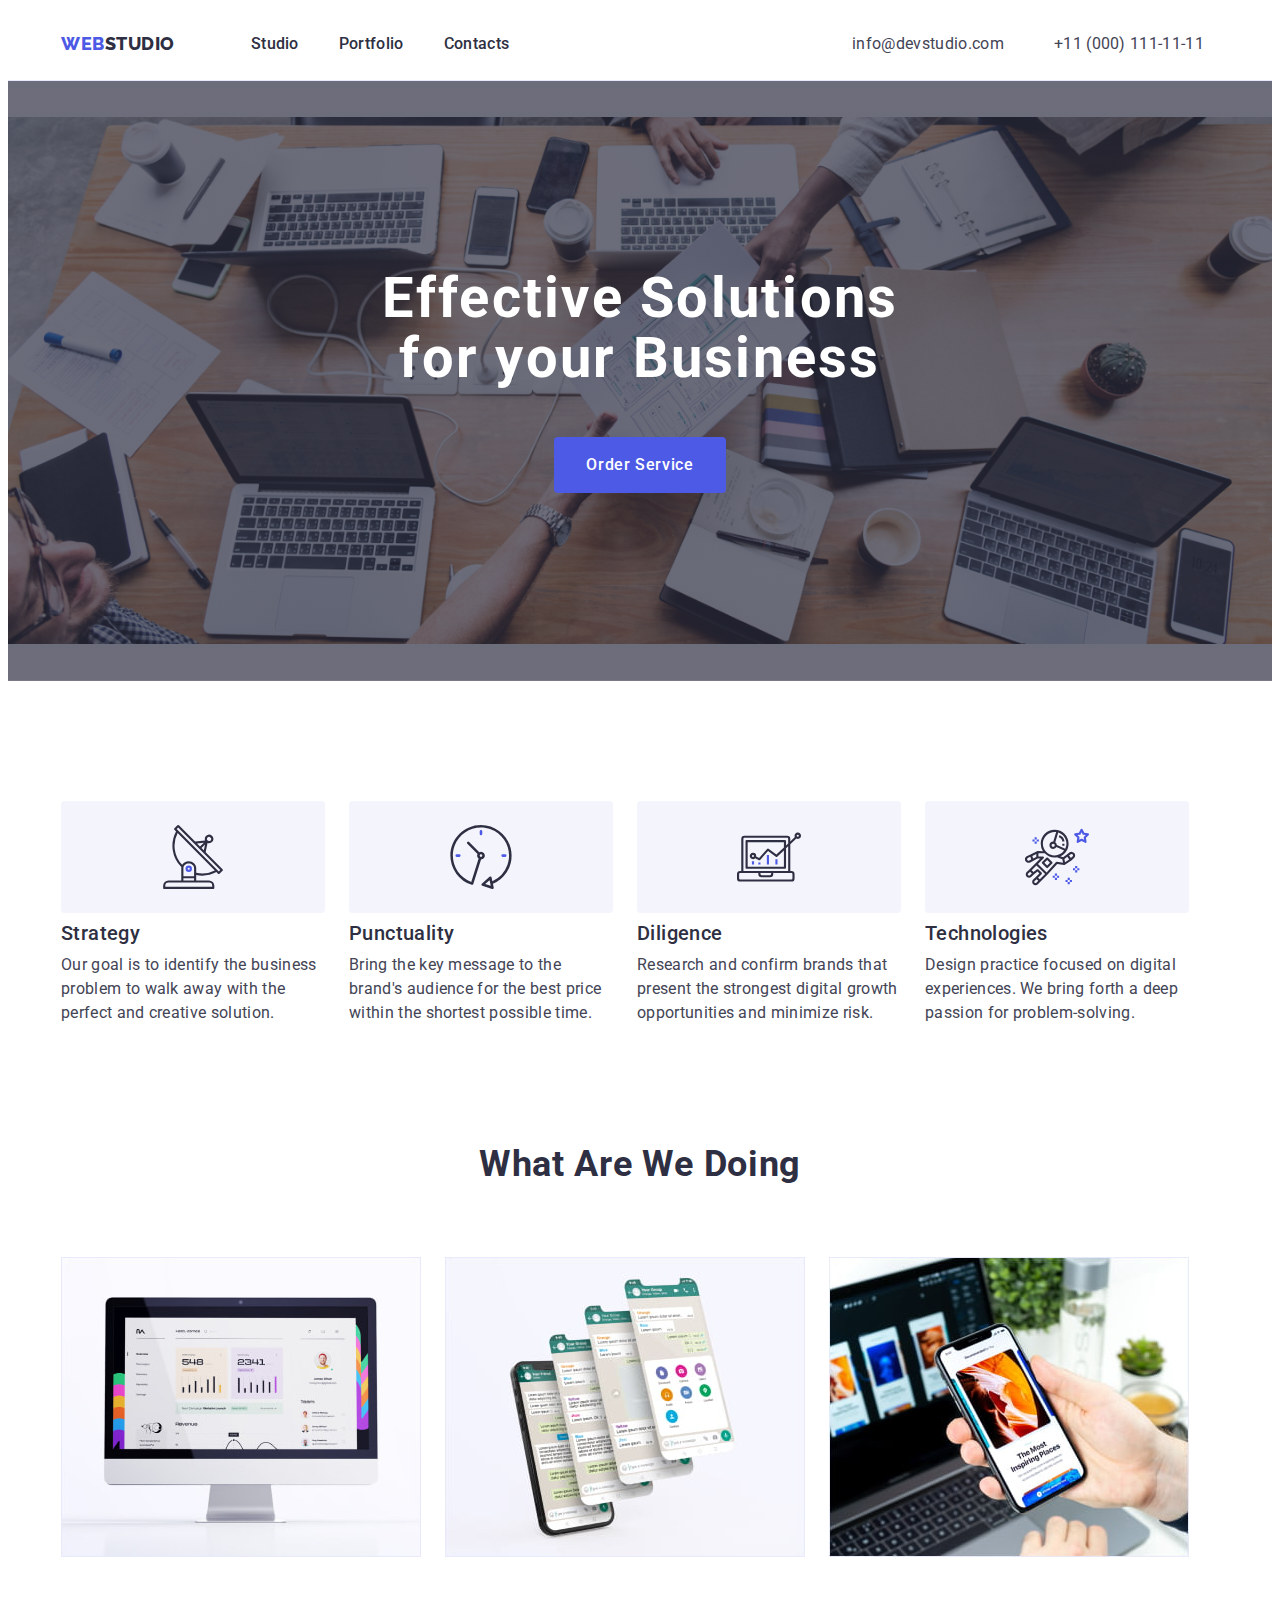
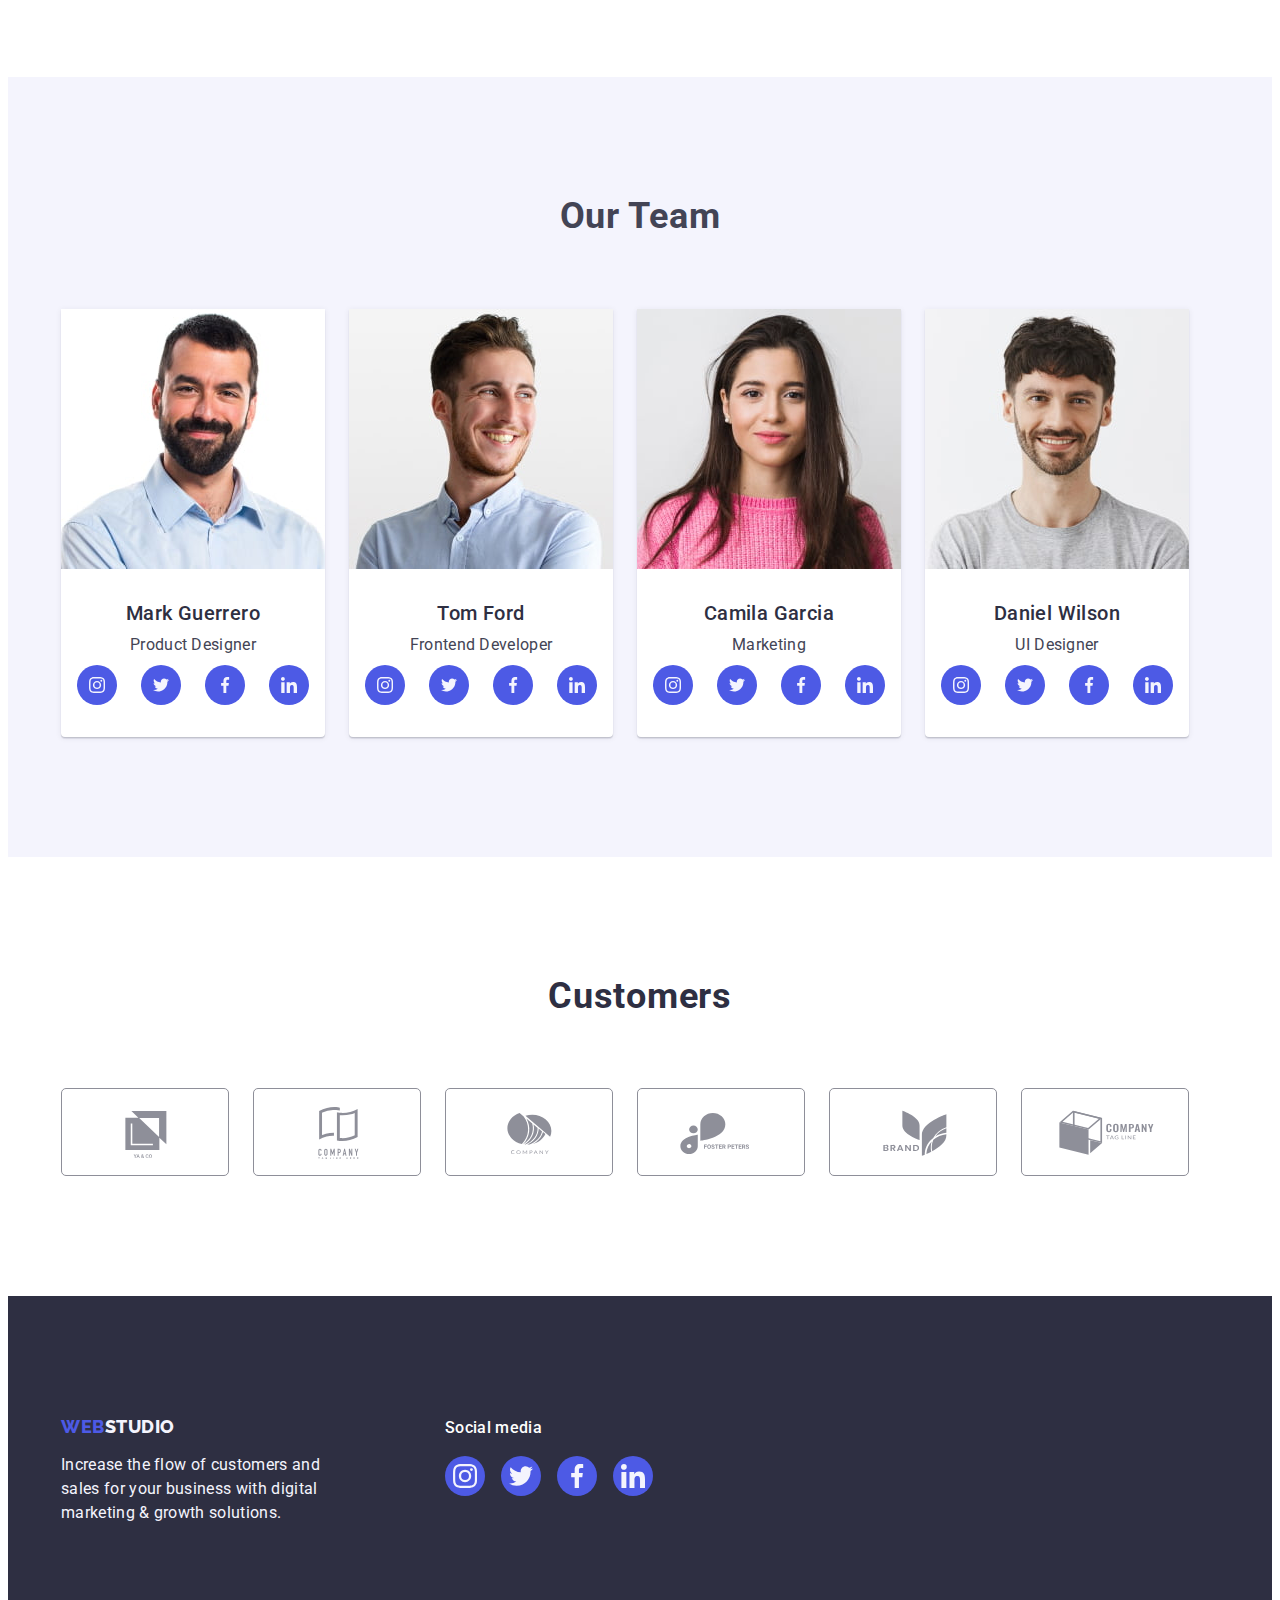
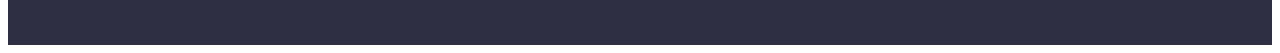
==== index.html @ e919743a "Initial commit" ====
<!DOCTYPE html>
<html lang="en">
  <head>
    <meta charset="UTF-8" />
    <meta http-equiv="X-UA-Compatible" content="IE=edge" />
    <meta name="viewport" content="width=device-width, initial-scale=1.0" />
    <link
      rel="stylesheet"
      href="https://cdnjs.cloudflare.com/ajax/libs/modern-normalize/1.1.0/modern-normalize.min.css"
      integrity="sha512-wpPYUAdjBVSE4KJnH1VR1HeZfpl1ub8YT/NKx4PuQ5NmX2tKuGu6U/JRp5y+Y8XG2tV+wKQpNHVUX03MfMFn9Q=="
      crossorigin="anonymous"
      referrerpolicy="no-referrer"
    />
    <title>Main page</title>
    <link rel="stylesheet" href="./css/styles.css" />
    <link rel="preconnect" href="https://fonts.googleapis.com" />
    <link rel="preconnect" href="https://fonts.gstatic.com" crossorigin />
    <link
      href="https://fonts.googleapis.com/css2?family=Raleway:wght@700;800&family=Roboto:wght@400;500&display=swap"
      rel="stylesheet"
    />
  </head>

  <body>
    <!--Шапка сторінки-->

    <header class="header-cont">
      <div class="header-box container">
        <nav class="nav-box">
          <a class="logo link" href="./index.html"
            >Web<span class="logo-span">Studio</span></a
          >
          <ul class="list nav-list">
            <li><a href="./index.html" class="link item line">Studio</a></li>
            <li>
              <a href="./portfolio.html" class="link item line">Portfolio</a>
            </li>
            <li><a href="" class="link item line">Contacts</a></li>
          </ul>
        </nav>

        <address class="cont">
          <ul class="list address-list">
            <li>
              <a
                href="mailto:info@devstudio.com"
                class="link item-mail addres-gap line"
                >info@devstudio.com</a
              >
            </li>
            <li>
              <a href="tel:+110001111111" class="link item-mail line"
                >+11 (000) 111-11-11</a
              >
            </li>
          </ul>
        </address>
      </div>
    </header>
    <!--section1-->
    <main class="main-section">
      <section class="buttonsect_">
        <div class="div-buttonsect_ container">
          <h1 class="effsolutions-one effsolutions">Effective Solutions</h1>
          <p class="effsolutions">for your Business</p>
          <div class="section-one-button">
            <button type="button" class="button-main">Order Service</button>
          </div>
        </div>
      </section>
      <!--section2-->

      <section class="section-two">
        <div class="div-section-two container">
          <h2 hidden class="hidden-title">Main</h2>
          <ul class="list">
            <li class="li-section-two">
              <div class="div-list-item">
                <a href="" class="link link-main-icon">
                  <svg class="main-icon" width="64" height="64">
                    <use href="./images/icons.svg#icon-antenna1"></use>
                  </svg>
                </a>
                <h3 class="list-item">Strategy</h3>
                <p class="main-p">
                  Our goal is to identify the business problem to walk away with
                  the perfect and creative solution.
                </p>
              </div>
            </li>

            <li class="li-section-two">
              <div class="div-list-item">
                <a href="" class="link link-main-icon">
                  <svg class="main-icon" width="64" height="64">
                    <use href="./images/icons.svg#icon-clock1"></use></svg
                ></a>
                <h3 class="list-item">Punctuality</h3>
                <p class="main-p">
                  Bring the key message to the brand's audience for the best
                  price within the shortest possible time.
                </p>
              </div>
            </li>

            <li class="li-section-two">
              <div class="div-list-item">
                <a href="" class="link link-main-icon">
                  <svg class="main-icon" width="64" height="64">
                    <use href="./images/icons.svg#icon-diagram1"></use></svg
                ></a>
                <h3 class="list-item">Diligence</h3>
                <p class="main-p">
                  Research and confirm brands that present the strongest digital
                  growth opportunities and minimize risk.
                </p>
              </div>
            </li>

            <li class="li-section-two">
              <div class="div-list-item">
                <a href="" class="link link-main-icon">
                  <svg class="main-icon" width="64" height="64">
                    <use href="./images/icons.svg#icon-astronaut1"></use></svg
                ></a>
                <h3 class="list-item">Technologies</h3>
                <p class="main-p">
                  Design practice focused on digital experiences. We bring forth
                  a deep passion for problem-solving.
                </p>
              </div>
            </li>
          </ul>
        </div>
      </section>

      <!--section3-->
      <section class="section-three">
        <div class="div-section-three container">
          <h2 class="activity">What are we doing</h2>
          <ul class="list list-activity">
            <li>
              <img src="./images/rectangle71.jpg" alt="monitor" width="360" />
            </li>
            <li>
              <img src="./images/rectangle72.jpg" alt="screen" width="360" />
            </li>
            <li>
              <img src="./images/rectangle73.jpg" alt="smartfone" width="360" />
            </li>
          </ul>
        </div>
      </section>

      <!--section4-->
      <section class="our-team">
        <div class="div-section-four container">
          <h2 class="title-section-four activity">Our Team</h2>
          <ul class="section-four-list list">
            <li class="list-uorteam">
              <img src="./images/img1.jpg" alt="Mark Guerrero" width="264" />
              <div class="section-four-item">
                <h3 class="title-three">Mark Guerrero</h3>
                <p class="main-text">Product Designer</p>
                <ul class="section-four-icon list">
                  <li class="li-icon">
                    <a href="" class="link-item link">
                      <svg class="soc-icon" width="16" height="16">
                        <use href="./images/icons.svg#icon-instagram2"></use>
                      </svg>
                    </a>
                  </li>
                  <li class="li-icon">
                    <a href="" class="link-item"
                      ><svg class="soc-icon" width="16" height="16">
                        <use href="./images/icons.svg#icon-twitter1"></use></svg
                    ></a>
                  </li>
                  <li class="li-icon">
                    <a href="" class="link-item"
                      ><svg class="soc-icon" width="16" height="16">
                        <use
                          href="./images/icons.svg#icon-facebook1"
                        ></use></svg
                    ></a>
                  </li>
                  <li class="li-icon">
                    <a href="" class="link-item"
                      ><svg class="soc-icon" width="16" height="16">
                        <use
                          href="./images/icons.svg#icon-linkedin1"
                        ></use></svg
                    ></a>
                  </li>
                </ul>
              </div>
            </li>

            <li class="list-uorteam">
              <img src="./images/img2.jpg" alt="Tom Ford" width="264" />
              <div class="section-four-item">
                <h3 class="title-three">Tom Ford</h3>
                <p class="main-text">Frontend Developer</p>
                <ul class="section-four-icon list">
                  <li class="li-icon">
                    <a href="" class="link-item link">
                      <svg class="soc-icon" width="16" height="16">
                        <use href="./images/icons.svg#icon-instagram2"></use>
                      </svg>
                    </a>
                  </li>
                  <li class="li-icon">
                    <a href="" class="link-item"
                      ><svg class="soc-icon" width="16" height="16">
                        <use href="./images/icons.svg#icon-twitter1"></use></svg
                    ></a>
                  </li>
                  <li class="li-icon">
                    <a href="" class="link-item"
                      ><svg class="soc-icon" width="16" height="16">
                        <use
                          href="./images/icons.svg#icon-facebook1"
                        ></use></svg
                    ></a>
                  </li>
                  <li class="li-icon">
                    <a href="" class="link-item"
                      ><svg class="soc-icon" width="16" height="16">
                        <use
                          href="./images/icons.svg#icon-linkedin1"
                        ></use></svg
                    ></a>
                  </li>
                </ul>
              </div>
            </li>

            <li class="list-uorteam">
              <img src="./images/img3.jpg" alt="Camila Garcia" width="264" />
              <div class="section-four-item">
                <h3 class="title-three">Camila Garcia</h3>
                <p class="main-text">Marketing</p>
                <ul class="section-four-icon list">
                  <li class="li-icon">
                    <a href="" class="link-item link">
                      <svg class="soc-icon" width="16" height="16">
                        <use href="./images/icons.svg#icon-instagram2"></use>
                      </svg>
                    </a>
                  </li>
                  <li class="li-icon">
                    <a href="" class="link-item"
                      ><svg class="soc-icon" width="16" height="16">
                        <use href="./images/icons.svg#icon-twitter1"></use></svg
                    ></a>
                  </li>
                  <li class="li-icon">
                    <a href="" class="link-item"
                      ><svg class="soc-icon" width="16" height="16">
                        <use
                          href="./images/icons.svg#icon-facebook1"
                        ></use></svg
                    ></a>
                  </li>
                  <li class="li-icon">
                    <a href="" class="link-item"
                      ><svg class="soc-icon" width="16" height="16">
                        <use
                          href="./images/icons.svg#icon-linkedin1"
                        ></use></svg
                    ></a>
                  </li>
                </ul>
              </div>
            </li>

            <li class="list-uorteam">
              <img src="./images/img4.jpg" alt="Daniel Wilson" width="264" />
              <div class="section-four-item">
                <h3 class="title-three">Daniel Wilson</h3>
                <p class="main-text">UI Designer</p>
                <ul class="section-four-icon list">
                  <li class="li-icon">
                    <a href="" class="link-item link">
                      <svg class="soc-icon" width="16" height="16">
                        <use href="./images/icons.svg#icon-instagram2"></use>
                      </svg>
                    </a>
                  </li>
                  <li class="li-icon">
                    <a href="" class="link-item"
                      ><svg class="soc-icon" width="16" height="16">
                        <use href="./images/icons.svg#icon-twitter1"></use></svg
                    ></a>
                  </li>
                  <li class="li-icon">
                    <a href="" class="link-item"
                      ><svg class="soc-icon" width="16" height="16">
                        <use
                          href="./images/icons.svg#icon-facebook1"
                        ></use></svg
                    ></a>
                  </li>
                  <li class="li-icon">
                    <a href="" class="link-item"
                      ><svg class="soc-icon" width="16" height="16">
                        <use
                          href="./images/icons.svg#icon-linkedin1"
                        ></use></svg
                    ></a>
                  </li>
                </ul>
              </div>
            </li>
          </ul>
        </div>
      </section>

      <!-- Section-5 -->

      <section class="section-five">
        <div class="div-section-five container">
          <h2 class="customers">Customers</h2>
          <ul class="list list-section-five">
            <li class="item-section-five">
              <a href="./index.html" class="link-section-five link"
                ><svg class="customers-icon" width="104" height="56">
                  <use href="./images/icons.svg#icon-logo1"></use></svg
              ></a>
            </li>
            <li class="item-section-five">
              <a href="./index.html" class="link-section-five link"
                ><svg class="customers-icon" width="104" height="56">
                  <use href="./images/icons.svg#icon-logo2"></use></svg
              ></a>
            </li>
            <li class="item-section-five">
              <a href="./index.html" class="link-section-five link"
                ><svg class="customers-icon" width="104" height="56">
                  <use href="./images/icons.svg#icon-logo3"></use></svg
              ></a>
            </li>
            <li class="item-section-five">
              <a href="./index.html" class="link-section-five link"
                ><svg class="customers-icon" width="104" height="56">
                  <use href="./images/icons.svg#icon-logo4"></use></svg
              ></a>
            </li>
            <li class="item-section-five">
              <a href="./index.html" class="link-section-five link"
                ><svg class="customers-icon" width="104" height="56">
                  <use href="./images/icons.svg#icon-logo5"></use></svg
              ></a>
            </li>
            <li class="item-section-five">
              <a href="./index.html" class="link-section-five link"
                ><svg class="customers-icon" width="104" height="56">
                  <use href="./images/icons.svg#icon-logo6"></use></svg
              ></a>
            </li>
          </ul>
        </div>
      </section>
    </main>

    <footer class="footer-b">
      <div class="container div-ftr">
        <div class="footer-container">
          <a class="logo-footer link" href="./index.html"
            >Web<span class="logo-span-footer">Studio</span></a
          >
          <p class="foofter-t">
            Increase the flow of customers and sales for your business with
            digital marketing & growth solutions.
          </p>
        </div>
        <div class="footer-social">
          <p class="footer-text">Social media</p>
          <ul class="footer-icon-list">
            <li class="li-icon">
              <a href="" class="link-item"
                ><svg class="footer-icon" width="24" height="24">
                  <use
                    href="./images/icons.svg#icon-instagram2"
                    class="div-footer-svg"
                  ></use></svg
              ></a>
            </li>
            <li class="li-icon">
              <a href="" class="link-item"
                ><svg class="footer-icon" width="24" height="24">
                  <use
                    href="./images/icons.svg#icon-twitter1"
                    class="div-footer-svg"
                  ></use></svg
              ></a>
            </li>
            <li class="li-icon">
              <a href="" class="link-item"
                ><svg class="footer-icon" width="24" height="24">
                  <use
                    href="./images/icons.svg#icon-facebook1"
                    class="div-footer-svg"
                  ></use></svg
              ></a>
            </li>
            <li class="li-icon">
              <a href="" class="link-item"
                ><svg class="footer-icon" width="24" height="24">
                  <use
                    href="./images/icons.svg#icon-linkedin1"
                    class="div-footer-svg"
                  ></use></svg
              ></a>
            </li>
          </ul>
        </div>
      </div>
    </footer>
  </body>
</html>
---- css/styles.css ----
:root {
  --white: #ffffff;
  --white_: #f4f4fd;
  --blue: #4d5ae5;
  --blue_: #404bbf;
  --green: #31d0aa;
}

p,
h1,
h2,
h3,
h4,
h5 {
  margin: 0;
}

button {
  cursor: pointer;
  margin: 0;
  border: 0;
  padding: 0;
}

address {
  font-style: normal;
}

ul {
  margin-top: 0;
  margin-bottom: 0;
  padding-left: 0;
}

img {
  display: block;
  max-width: 100%;
  height: auto;
}

body {
  font-family: "Roboto", sans-serif;
  color: #434455;
  background-color: #ffffff;
}

.link {
  text-decoration: none;
}

.list {
  list-style: none;
}

.container {
  margin: 0 auto;
  max-width: 1158px;
  padding: 0 15px;
}

/* -------------HEADER---------------- */
.nav-list,
.nav-box,
.header-box,
.cont .address-list,
.div-buttonsect_,
.effsolutions .section-one-button,
.list-activity {
  display: flex;
  align-items: center;
}

.header-cont {
  padding: 24px 0;
  border-bottom: 1px solid #e7e9fc;
}

.header-box {
}

.nav-box {
  margin-right: auto;
}

.header-cont .header-box .nav-box .nav-list,
.address-list {
  gap: 40px;
}

.addres-gap {
  padding-right: 26px;
}

.logo {
  font-family: "Raleway", sans-serif;
  font-weight: 800;
  font-size: 18px;
  line-height: 1.17;
  letter-spacing: 0.03em;
  text-transform: uppercase;
  color: #4d5ae5;
  margin-right: 76px;
}

.logo-span {
  color: #2e2f42;
}

.item {
  font-weight: 500;
  font-size: 16px;
  line-height: 1.5;
  letter-spacing: 0.02em;
  color: #2e2f42;
}

.item:is(:hover, :focus) {
  color: #404bbf;
}

.item-mail {
  color: #434455;
  white-space: nowrap;
}

.item-mail:is(:hover, :focus) {
  color: #404bbf;
}

.cont {
  font-size: 16px;
  line-height: 1.5;
  letter-spacing: 0.02em;
  color: #434455;
  padding-right: 15px;
}
.line:is(:hover, :focus) {
  border-bottom: solid 4px #404bbf;
  padding-bottom: 20px;
  border-radius: 2px;
}

/**--Section1 -INDEX.HTML--*/

.buttonsect_ {
  padding-top: 188px;
  padding-bottom: 188px;
  background-image: linear-gradient(
      rgba(46, 47, 66, 0.7),
      rgba(46, 47, 66, 0.7)
    ),
    url(../images/people-office.jpg);
  max-width: 1440px;
  margin-left: auto;
  margin-right: auto;
  background-repeat: no-repeat;
  background-position: center;
  background-size: contain;
}

.div-buttonsect_ {
  align-items: center;
  flex-direction: column;
}

.effsolutions {
  font-weight: 700;
  font-size: 56px;
  line-height: 1.07;
  text-align: center;
  letter-spacing: 0.04em;
  color: #ffffff;
}

.effsolutions-one {
}

.section-one-button {
  margin-top: 48px;
}

.button-main {
  font-family: "Roboto", sans-serif;
  background-color: #4d5ae5;
  font-weight: 500;
  font-size: 16px;
  line-height: 1.5;
  letter-spacing: 0.04em;
  color: #ffffff;
  border-radius: 4px;
  text-align: center;
  padding: 16px 32px;
}

.button-main:is(:hover, :focus) {
  background-color: var(--blue_);
}

/***-----------Section2 -INDEX.HTML-------------***/
.section-two {
  padding: 120px 0;
}

.list {
  gap: 24px;
  display: flex;
  align-items: flex-start;
}

.li-section-two {
  width: 264px;
}

.div-section-two {
}

.list-item {
  margin-bottom: 8px;
  font-weight: 500;
  font-size: 20px;
  line-height: 1.2;
  letter-spacing: 0.02em;
  color: #2e2f42;
}

.main-p {
  font-size: 16px;
  line-height: 1.5;
  letter-spacing: 0.02em;
  color: #434455;
  text-align: left;
}

.link-main-icon {
  box-sizing: border-box;
  height: 112px;
  display: flex;
  align-items: center;
  justify-content: center;
  background: #f4f4fd;
  border-radius: 4px;
  margin-bottom: 8px;
}

/**------------Section3 -INDEX.HTML---------**/

.section-three {
  padding-bottom: 120px;
  color: #2e2f42;
}

.div-section-three {
}

.activity {
  font-family: "Roboto";
  font-style: normal;
  font-weight: 700;
  font-size: 36px;
  line-height: 1.11;
  text-align: center;
  letter-spacing: 0.02em;
  text-transform: capitalize;
}

.list-activity {
  gap: 24px;
  margin-top: 72px;
}

/***---------Section4 -INDEX.HTML--------***/

.our-team {
  padding: 120px 0;
  background-color: #f4f4fd;
}

.section-four-item {
  align-items: center;
  padding: 32px 0 32px 0;
}

.title-section-four {
  margin-bottom: 72px;
}

.list-uorteam {
  align-items: center;
  text-align: center;
  background-color: #ffffff;
  box-shadow: 0px 1px 6px rgba(46, 47, 66, 0.08),
    0px 1px 1px rgba(46, 47, 66, 0.16), 0px 2px 1px rgba(46, 47, 66, 0.08);
  border-radius: 0px 0px 4px 4px;
}

.title-three {
  font-weight: 500;
  font-size: 20px;
  line-height: 1.2;
  letter-spacing: 0.02em;
  color: #2e2f42;
  margin-bottom: 8px;
}

.main-text {
  font-size: 16px;
  line-height: 1.5;
  text-align: center;
  letter-spacing: 0.02em;
  color: #434455;
}

.section-four-icon {
  display: flex;
  justify-content: center;
  gap: 24px;
  margin-top: 8px;
}
.li-icon {
  width: 40px;
  height: 40px;
}
.link-item {
  width: 100%;
  height: 100%;
  border-radius: 50%;
  background-color: var(--blue);
  display: flex;
  align-items: center;
  justify-content: center;
}

.link-item:is(:hover, :focus) {
  background-color: var(--blue_);
  transition-duration: 400ms;
}

.soc-icon {
  fill: #f4f4fd;
}

/** Section-5 **/

.section-five {
  padding-bottom: 120px;
  padding-top: 120px;
}
.customers {
  margin-bottom: 72px;
  background-color: #ffffff;
  text-align: center;
  font-family: "Roboto";
  font-style: normal;
  font-weight: 700;
  font-size: 36px;
  line-height: 1.1;
  letter-spacing: 0.02em;
  color: #2e2f42;
}

.link-section-five {
  box-sizing: border-box;
  height: 88px;
  width: 168px;
  border: 1px solid #8e8f99;
  border-radius: 5px;
  display: flex;
  align-items: center;
  justify-content: center;
  fill: #8e8f99;
}

.link-section-five:is(:hover, :focus) {
  fill: var(--blue_);
  border-color: var(--blue_);
  transition-duration: 400ms;
}

/***---------Footer--INDEX.HTML------------***/

.footer-b {
  padding-top: 120px;
  padding-bottom: 120px;
  background-color: #2e2f42;
}

.div-ftr {
  display: flex;
}

.footer-container {
  display: flex;
  margin-right: 120px;

  flex-direction: column;
}

.foofter-t {
  font-weight: 400;
  font-size: 16px;
  line-height: 1.5;
  letter-spacing: 0.02em;
  margin-top: 16px;
  width: 264px;
  color: #f4f4fd;
}

.logo-span-footer {
  color: #f4f4fd;
}

.logo-footer {
  font-family: "Raleway", sans-serif;
  font-weight: 800;
  font-size: 18px;
  line-height: 1.17;
  letter-spacing: 0.03em;
  text-transform: uppercase;
  color: #4d5ae5;
}

.footer-social {
  display: inline-block;
}

.footer-icon-list {
  display: flex;
  gap: 16px;
  list-style: none;
}

.footer-text {
  margin-bottom: 16px;
  font-weight: 500;
  font-size: 16px;
  line-height: 1.5;
  letter-spacing: 0.02em;
  color: #ffffff;
}

.footer-social .footer-icon-list .li-icon .link-item:is(:hover, :focus) {
  background-color: var(--green);
  transition-duration: 400ms;
}

.div-footer-svg {
  fill: #f4f4fd;
}

/***-----------PORTFOLIO-----------***/
/*header*/

.div-portfolio {
  padding: 32px 0 32px 16px;
}

.li-solid {
  border: 1px solid #e7e9fc;
}

.li-solid:nth-child(4),
.li-solid:nth-child(5),
.li-solid:nth-child(6),
.li-solid:nth-child(7),
.li-solid:nth-child(8),
.li-solid:nth-child(9) {
  margin-top: 25px;
}

.li-solid:is(:hover, :focus) {
  box-shadow: 0px 1px 6px rgba(46, 47, 66, 0.08),
    0px 1px 1px rgba(46, 47, 66, 0.16), 0px 2px 1px rgba(46, 47, 66, 0.08);
}

.section-portfolio {
  padding-top: 96px;
  padding-bottom: 120px;
}

.list-button {
  display: flex;
  align-items: center;
  justify-content: center;
  margin-bottom: 72px;
}

.button_ {
  color: #4d5ae5;
  background-color: #f4f4fd;
  font-family: "Roboto", sans-serif;
  font-weight: 500;
  font-size: 16px;
  line-height: 1.5;
  letter-spacing: 0.04em;
  border-radius: 4px;
  flex: none;
  order: 0;
  flex-grow: 0;
  align-items: flex-start;
  padding: 12px 24px;
  transition-duration: 400ms;
}

.section-portfolio .button_:is(:hover, :focus) {
  color: var(--white);
  background-color: var(--blue_);
  box-shadow: 0px 3px 1px rgba(0, 0, 0, 0.1), 0px 2px 1px rgba(0, 0, 0, 0.08),
    0px 2px 2px rgba(0, 0, 0, 0.12);
}

.list-portfolio {
  display: flex;
  flex-wrap: wrap;
  order: 3;
  align-items: center;
  gap: 20px;
}

/* end */
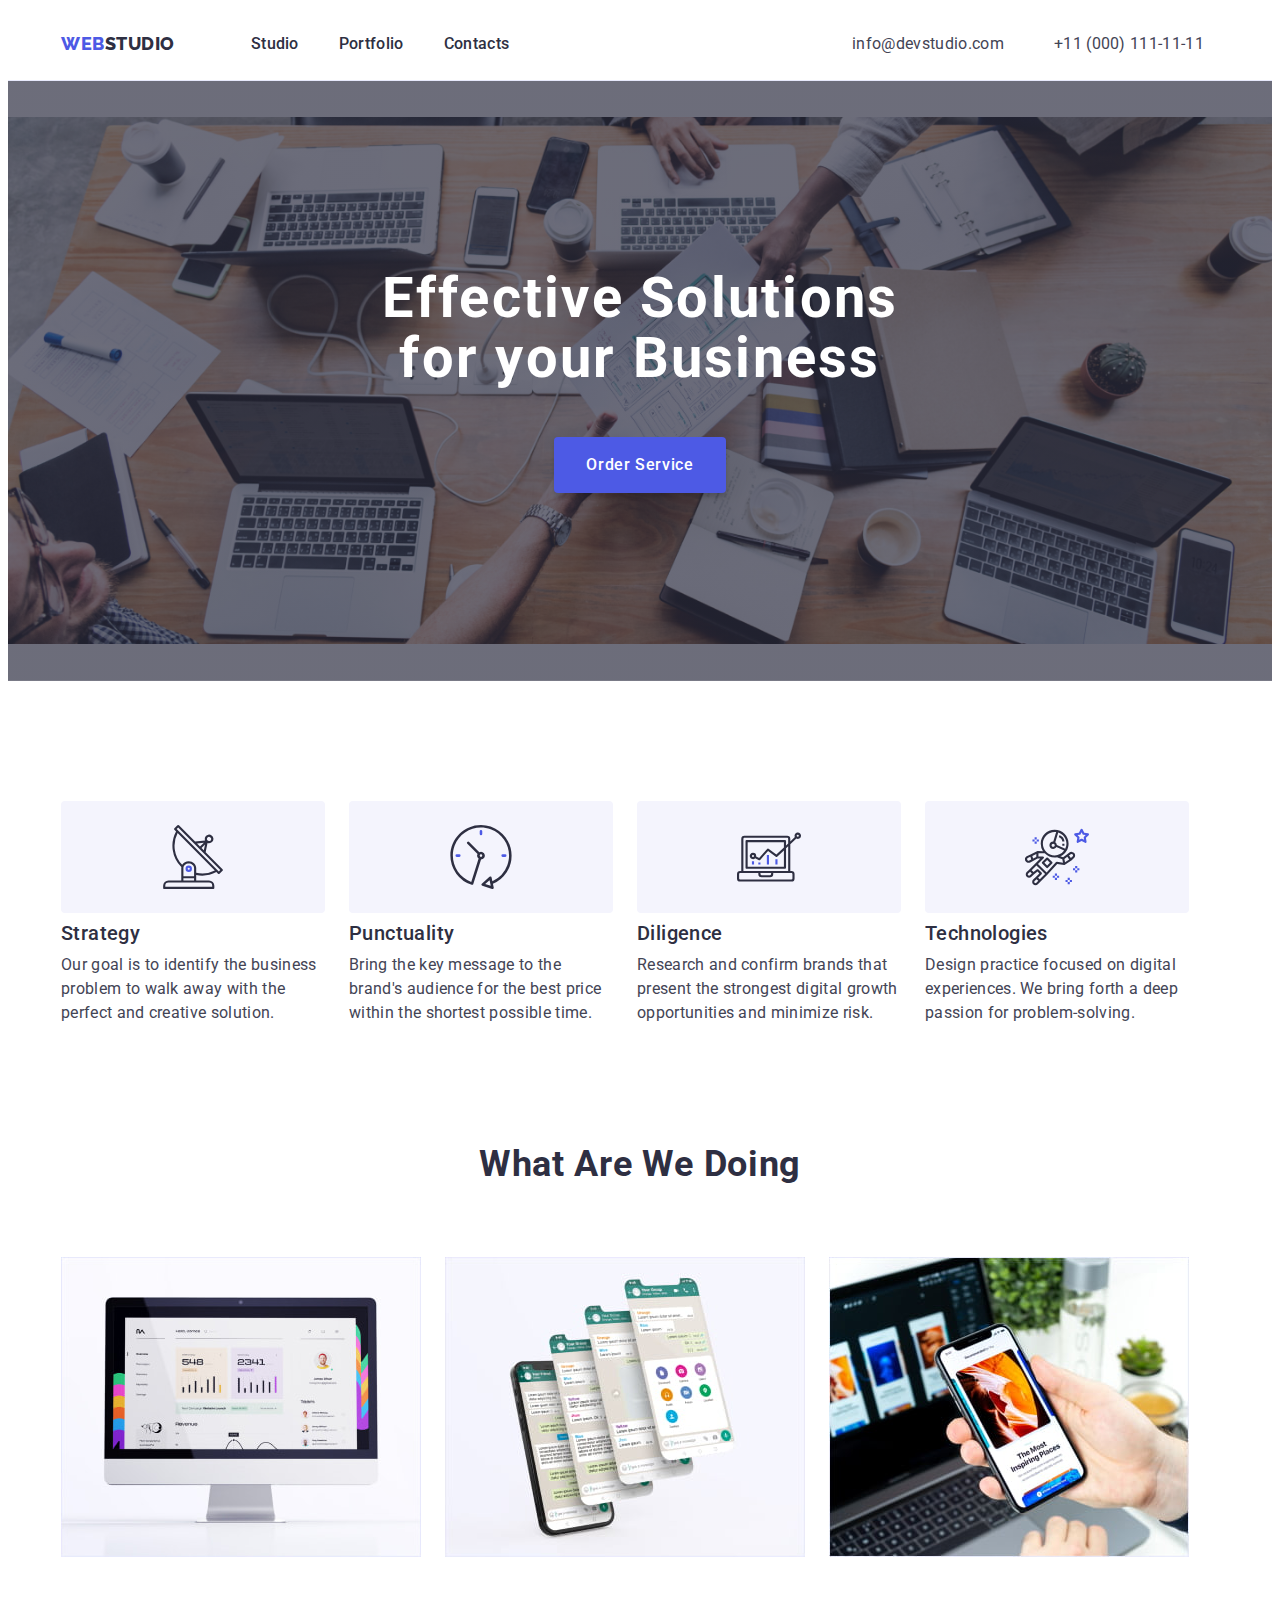
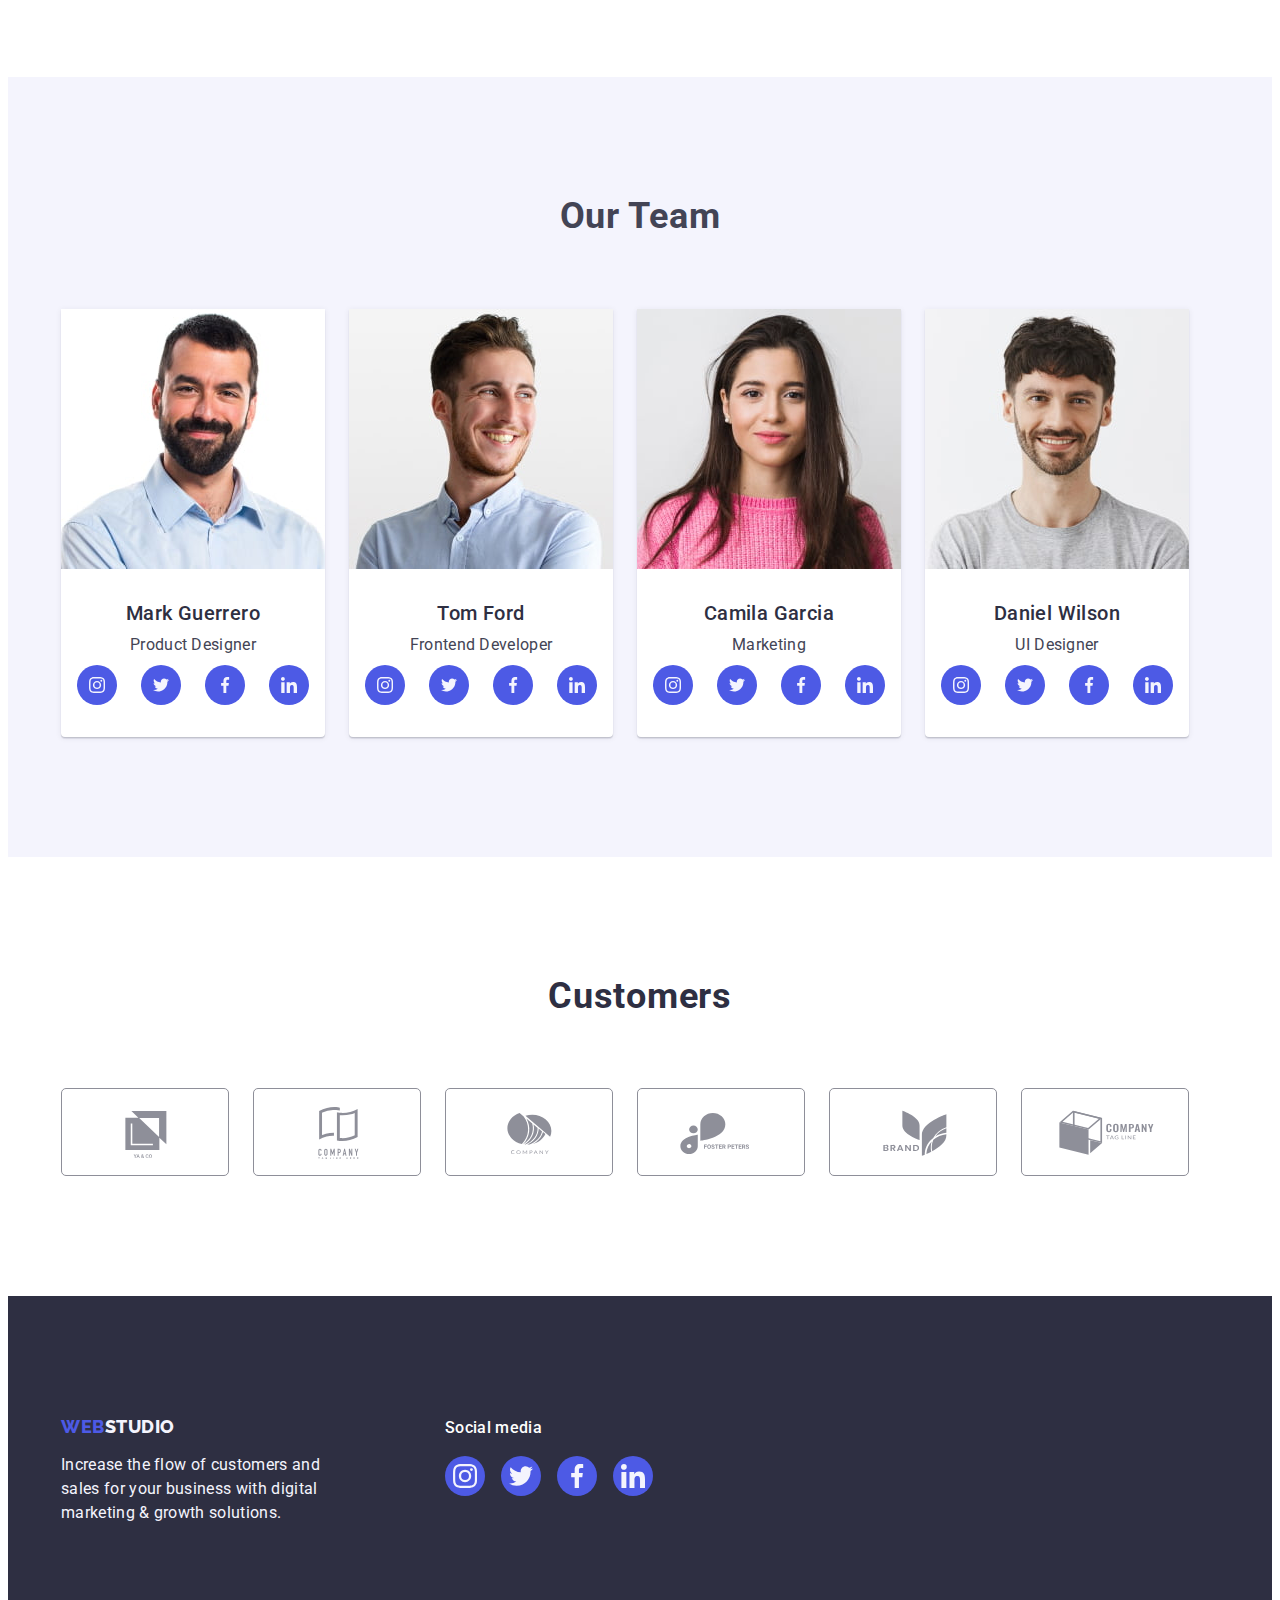
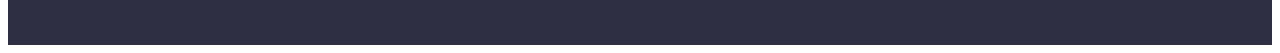
==== commit 9cffcd78: "update" ====
--- a/index.html
+++ b/index.html
@@ -44,12 +44,12 @@
             <li>
               <a
                 href="mailto:info@devstudio.com"
-                class="link item-mail addres-gap line"
+                class="link item-mail addres-gap"
                 >info@devstudio.com</a
               >
             </li>
             <li>
-              <a href="tel:+110001111111" class="link item-mail line"
+              <a href="tel:+110001111111" class="link item-mail"
                 >+11 (000) 111-11-11</a
               >
             </li>
@@ -64,10 +64,13 @@
           <h1 class="effsolutions-one effsolutions">Effective Solutions</h1>
           <p class="effsolutions">for your Business</p>
           <div class="section-one-button">
-            <button type="button" class="button-main">Order Service</button>
+            <button data-modal-open type="button" class="button-main">
+              Order Service
+            </button>
           </div>
         </div>
       </section>
+
       <!--section2-->
 
       <section class="section-two">
@@ -417,5 +420,17 @@
         </div>
       </div>
     </footer>
+    <!-- МОДАЛКА -->
+    <div class="backdrop is-hidden" data-modal>
+      <div class="modal">
+        <button type="button" class="modal-button" data-modal-close>
+          <svg width="8" height="8">
+            <use href="./images/icons.svg#icon-close" class="close-svg"></use>
+          </svg>
+        </button>
+      </div>
+    </div>
+    <!-- МОДАЛКА -->
+    <script src="./js/modal.js"></script>
   </body>
 </html>
--- a/css/styles.css
+++ b/css/styles.css
@@ -4,6 +4,9 @@
   --blue: #4d5ae5;
   --blue_: #404bbf;
   --green: #31d0aa;
+  --timing-function: cubic-bezier(0.4, 0, 0.2, 1);
+  --cornflower: #e7e9fc;
+  --navyblue: #2e2f42;
 }
 
 p,
@@ -89,6 +92,10 @@
 
 .addres-gap {
   padding-right: 26px;
+}
+
+.item-mail:is(:hover, :focus) {
+  transition: opacity 250ms var(--timing-function);
 }
 
 .logo {
@@ -116,15 +123,21 @@
 
 .item:is(:hover, :focus) {
   color: #404bbf;
+  transition-duration: 250ms;
+  transition-timing-function: var(--timing-function);
 }
 
 .item-mail {
   color: #434455;
   white-space: nowrap;
+  transition-duration: 250ms;
+  transition-timing-function: var(--timing-function);
 }
 
 .item-mail:is(:hover, :focus) {
   color: #404bbf;
+  transition-duration: 250ms;
+  transition-timing-function: var(--timing-function);
 }
 
 .cont {
@@ -134,10 +147,26 @@
   color: #434455;
   padding-right: 15px;
 }
-.line:is(:hover, :focus) {
-  border-bottom: solid 4px #404bbf;
-  padding-bottom: 20px;
+
+.line {
+  position: relative;
+}
+
+.line::after {
+  content: "";
+  position: absolute;
+  top: 43px;
+  display: block;
+  width: 100%;
+  height: 4px;
   border-radius: 2px;
+  background-color: var(--blue);
+  opacity: 0;
+  transition: opacity 250ms var(--timing-function);
+}
+
+.line:hover::after {
+  opacity: 1;
 }
 
 /**--Section1 -INDEX.HTML--*/
@@ -190,10 +219,68 @@
   border-radius: 4px;
   text-align: center;
   padding: 16px 32px;
+  box-shadow: 0px 4px 4px rgba(0, 0, 0, 0.15);
 }
 
 .button-main:is(:hover, :focus) {
   background-color: var(--blue_);
+  transition-duration: 250ms;
+}
+
+.backdrop {
+  position: fixed;
+  top: 0;
+  left: 0;
+  width: 100%;
+  height: 100%;
+  background-color: rgba(46, 47, 66, 0.4);
+  opacity: 1;
+  visibility: visible;
+}
+
+.backdrop.is-hidden {
+  visibility: hidden;
+  opacity: 0;
+  pointer-events: none;
+}
+
+.modal-button {
+  position: absolute;
+  top: 24px;
+  right: 24px;
+  width: 24px;
+  height: 24px;
+  background-color: var(--cornflower);
+  fill: var(--navyblue);
+  box-sizing: border-box;
+  border: 1px solid rgba(0, 0, 0, 0.1);
+  display: block;
+  display: flex;
+  justify-content: center;
+  align-items: center;
+  border-radius: 50%;
+  cursor: pointer;
+  transition-property: fill, background-color;
+  transition-duration: 250ms;
+  transition-timing-function: var(--timing-function);
+}
+
+.modal-button:is(:hover, :focus) {
+  fill: var(--white);
+  background-color: var(--blue_);
+}
+
+.modal {
+  position: relative;
+  width: 408px;
+  height: 576px;
+  background: #fcfcfc;
+  box-shadow: 0px 1px 1px rgba(0, 0, 0, 0.14), 0px 1px 3px rgba(0, 0, 0, 0.12),
+    0px 2px 1px rgba(0, 0, 0, 0.2);
+  border-radius: 4px;
+  top: 88px;
+  margin-left: auto;
+  margin-right: auto;
 }
 
 /***-----------Section2 -INDEX.HTML-------------***/
@@ -221,6 +308,8 @@
   line-height: 1.2;
   letter-spacing: 0.02em;
   color: #2e2f42;
+  transition-duration: 250ms;
+  transition-timing-function: var(--timing-function);
 }
 
 .main-p {
@@ -332,7 +421,7 @@
 
 .link-item:is(:hover, :focus) {
   background-color: var(--blue_);
-  transition-duration: 400ms;
+  transition-duration: 250ms;
 }
 
 .soc-icon {
@@ -373,7 +462,7 @@
 .link-section-five:is(:hover, :focus) {
   fill: var(--blue_);
   border-color: var(--blue_);
-  transition-duration: 400ms;
+  transition-duration: 250ms;
 }
 
 /***---------Footer--INDEX.HTML------------***/
@@ -440,7 +529,7 @@
 
 .footer-social .footer-icon-list .li-icon .link-item:is(:hover, :focus) {
   background-color: var(--green);
-  transition-duration: 400ms;
+  transition-duration: 250ms;
 }
 
 .div-footer-svg {
@@ -498,7 +587,7 @@
   flex-grow: 0;
   align-items: flex-start;
   padding: 12px 24px;
-  transition-duration: 400ms;
+  transition-duration: 250ms;
 }
 
 .section-portfolio .button_:is(:hover, :focus) {
@@ -516,4 +605,24 @@
   gap: 20px;
 }
 
-/* end */
+.div-wraper {
+  position: relative;
+  overflow: hidden;
+}
+
+.overlay {
+  background-color: #4d5ae5;
+  color: #f4f4fd;
+  padding: 40px 32px 164px 32px;
+  width: 100%;
+  height: 100%;
+  position: absolute;
+  top: 0;
+  left: 0;
+  transform: translate(0, 100%);
+  transition: 250ms var(--timing-function);
+}
+
+.li-solid:hover .overlay {
+  transform: translate(0, 0);
+}
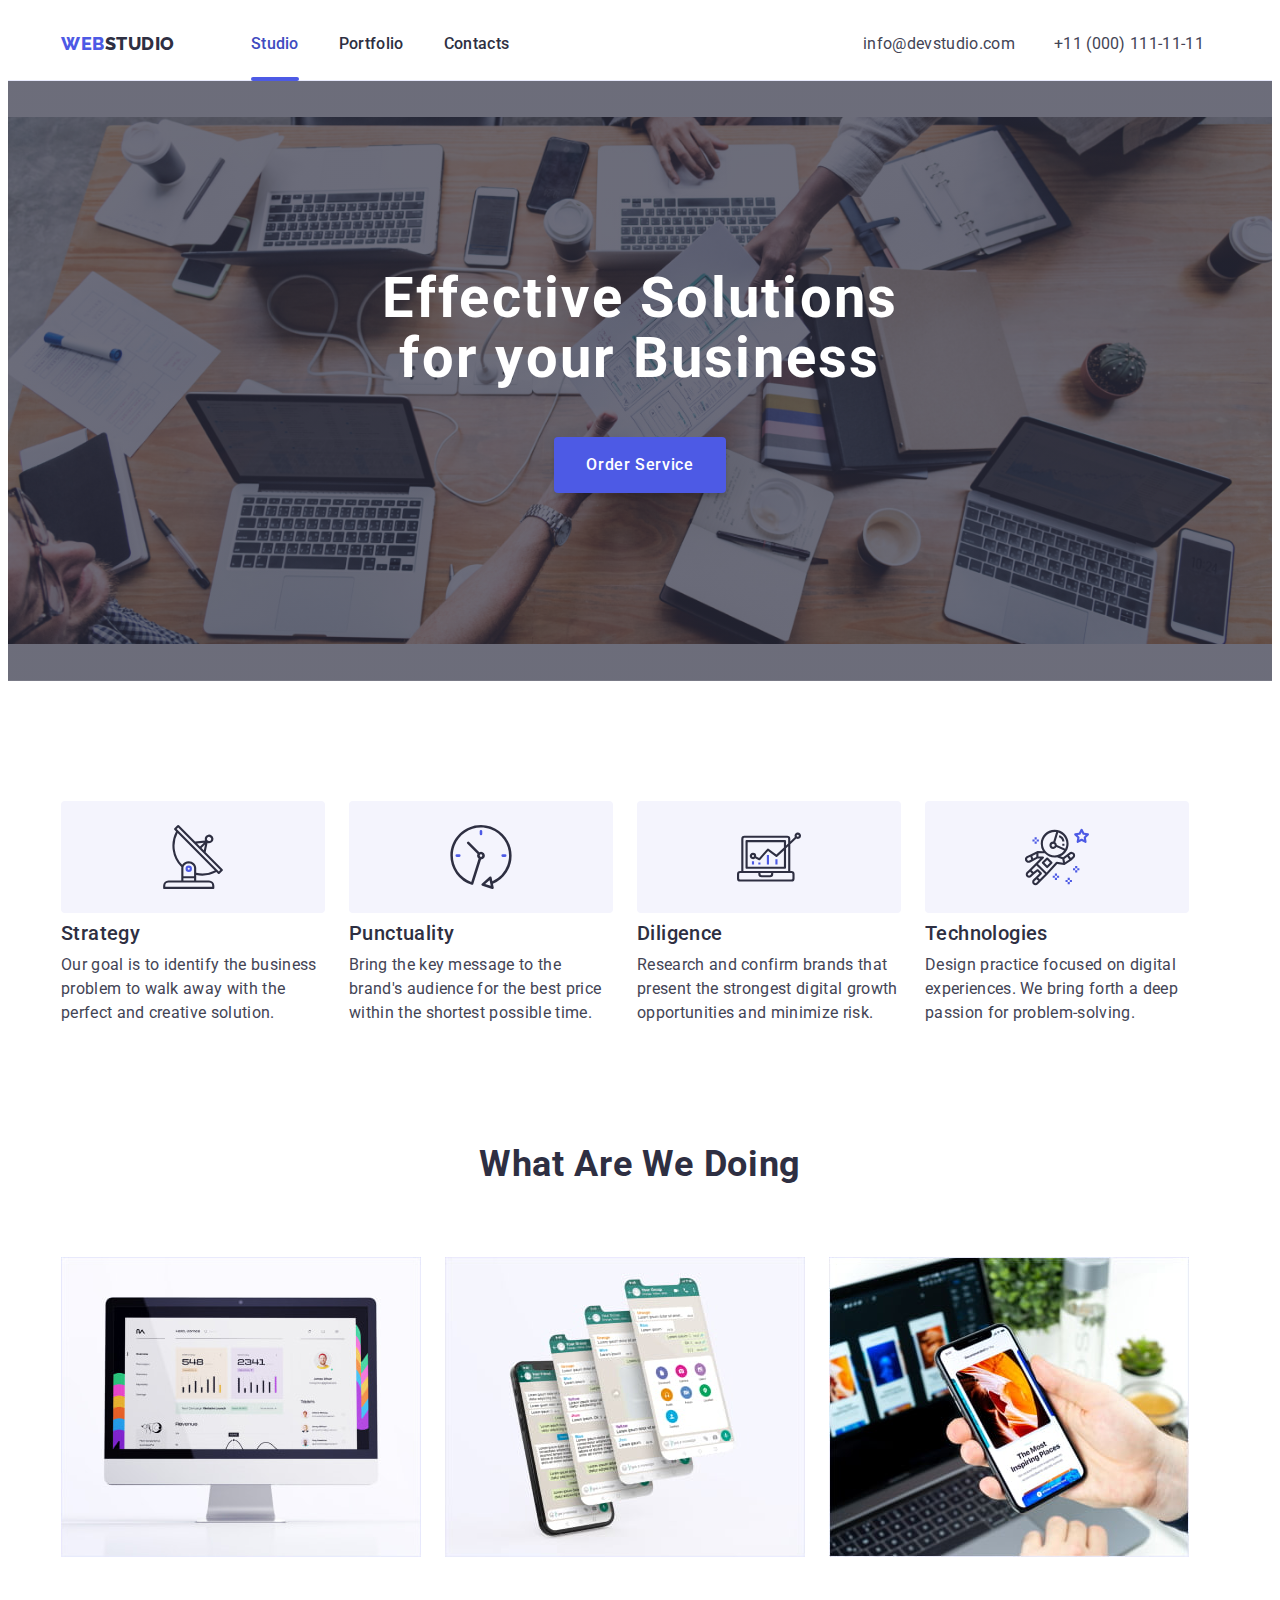
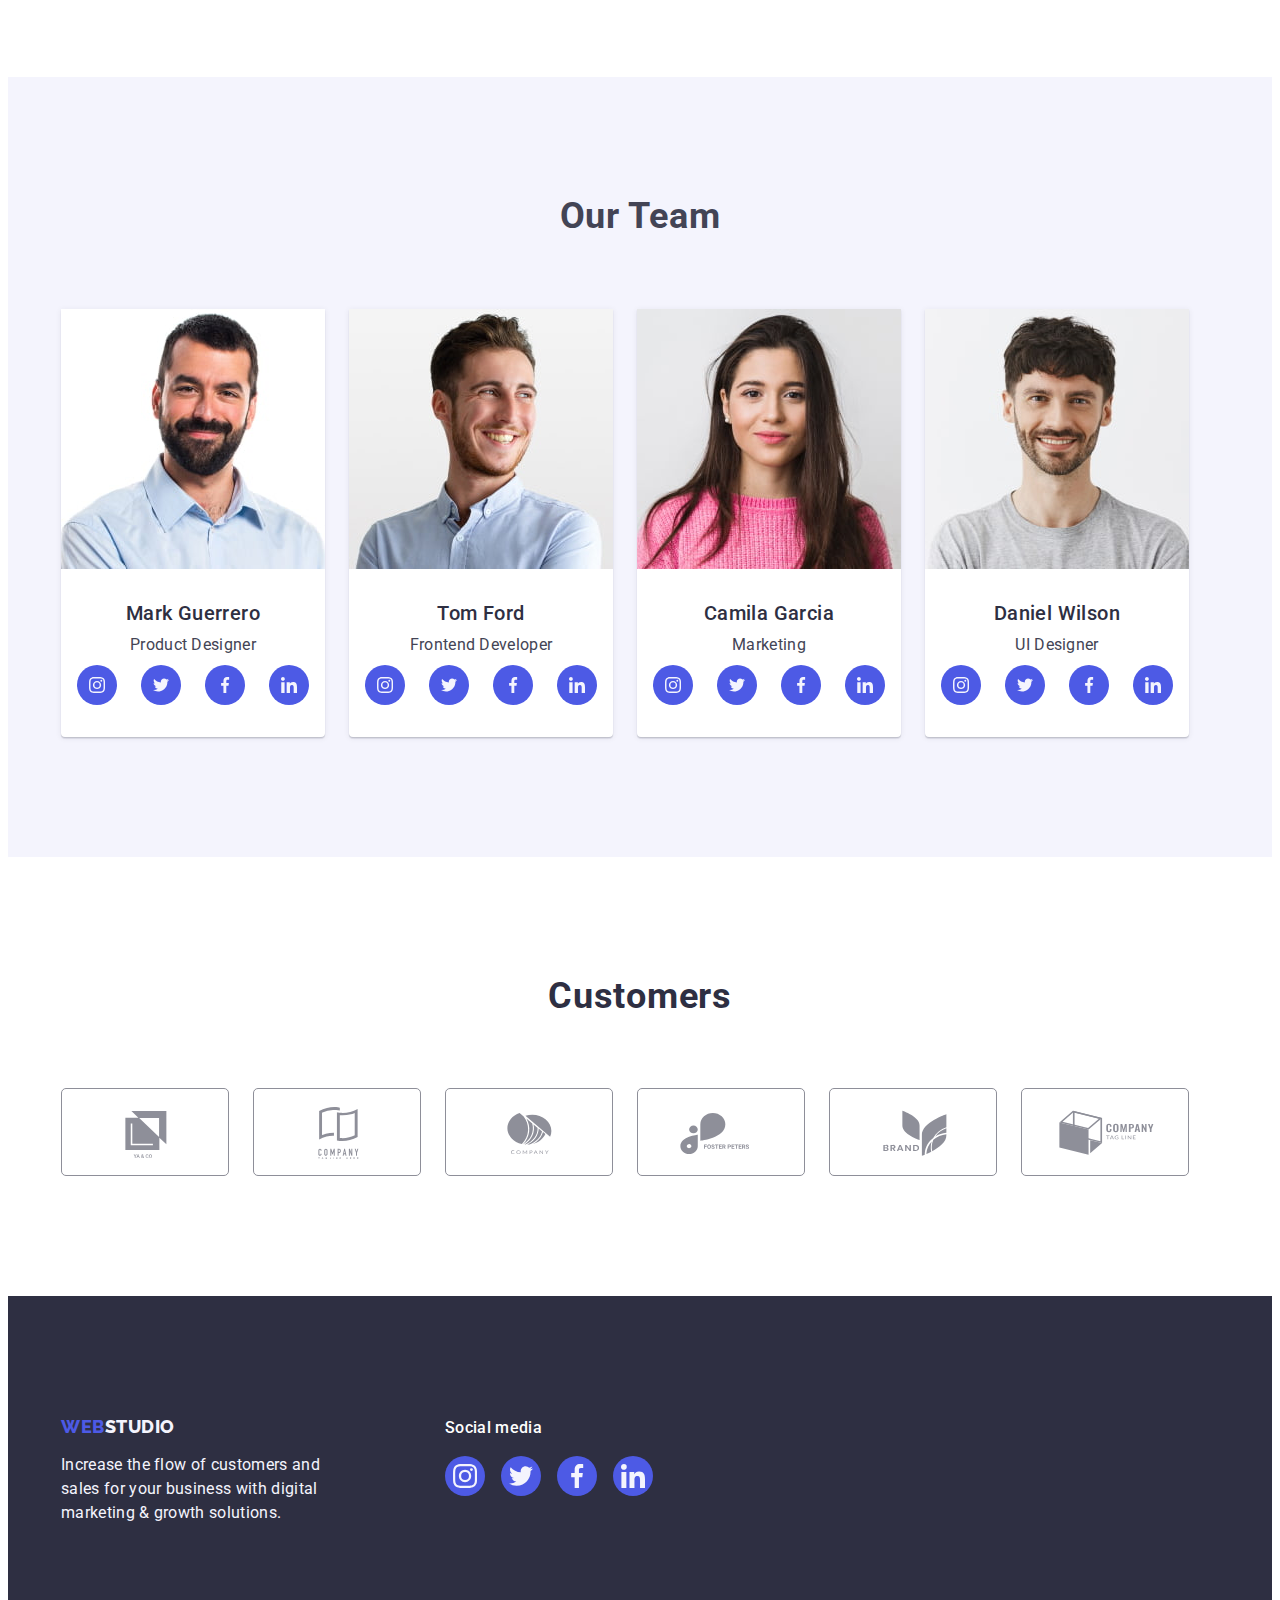
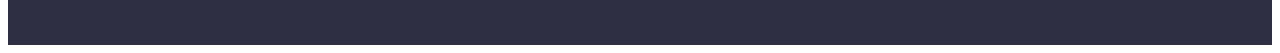
==== commit c27d136c: "update" ====
--- a/index.html
+++ b/index.html
@@ -31,7 +31,9 @@
             >Web<span class="logo-span">Studio</span></a
           >
           <ul class="list nav-list">
-            <li><a href="./index.html" class="link item line">Studio</a></li>
+            <li>
+              <a href="./index.html" class="link item line active">Studio</a>
+            </li>
             <li>
               <a href="./portfolio.html" class="link item line">Portfolio</a>
             </li>
@@ -422,7 +424,7 @@
     </footer>
     <!-- МОДАЛКА -->
     <div class="backdrop is-hidden" data-modal>
-      <div class="modal">
+      <div class="modal modal-translate">
         <button type="button" class="modal-button" data-modal-close>
           <svg width="8" height="8">
             <use href="./images/icons.svg#icon-close" class="close-svg"></use>
--- a/css/styles.css
+++ b/css/styles.css
@@ -9,6 +9,24 @@
   --navyblue: #2e2f42;
 }
 
+@keyframes translator {
+  0% {
+    transform: translate(-50%, -50);
+  }
+  100% {
+    transform: translateY(-150%);
+  }
+}
+
+@keyframes active {
+  0% {
+    opacity: 0;
+  }
+  100% {
+    opacity: 1;
+  }
+}
+
 p,
 h1,
 h2,
@@ -78,9 +96,6 @@
   border-bottom: 1px solid #e7e9fc;
 }
 
-.header-box {
-}
-
 .nav-box {
   margin-right: auto;
 }
@@ -92,10 +107,6 @@
 
 .addres-gap {
   padding-right: 26px;
-}
-
-.item-mail:is(:hover, :focus) {
-  transition: opacity 250ms var(--timing-function);
 }
 
 .logo {
@@ -119,40 +130,46 @@
   line-height: 1.5;
   letter-spacing: 0.02em;
   color: #2e2f42;
-}
-
-.item:is(:hover, :focus) {
+  transition-property: color;
+  transition-duration: 250ms;
+  transition-timing-function: var(--timing-function);
+}
+
+.item:hover,
+.item:focus {
   color: #404bbf;
-  transition-duration: 250ms;
-  transition-timing-function: var(--timing-function);
 }
 
 .item-mail {
   color: #434455;
+  padding-right: 15px;
+  font-family: "Roboto";
+  font-style: normal;
   white-space: nowrap;
+  font-size: 16px;
+  line-height: 1.5;
+  letter-spacing: 0.02em;
+  padding-right: 15px;
+  transition-property: color;
   transition-duration: 250ms;
   transition-timing-function: var(--timing-function);
 }
 
-.item-mail:is(:hover, :focus) {
-  color: #404bbf;
-  transition-duration: 250ms;
-  transition-timing-function: var(--timing-function);
-}
-
-.cont {
-  font-size: 16px;
-  line-height: 1.5;
-  letter-spacing: 0.02em;
-  color: #434455;
-  padding-right: 15px;
+.item-mail:hover,
+.item-mail:focus {
+  color: var(--blue_);
 }
 
 .line {
   position: relative;
 }
 
-.line::after {
+.active {
+  animation: active 250ms;
+  color: var(--blue_);
+}
+
+.active::after {
   content: "";
   position: absolute;
   top: 43px;
@@ -160,13 +177,9 @@
   width: 100%;
   height: 4px;
   border-radius: 2px;
+  transition-property: color;
+  transition-duration: 250ms;
   background-color: var(--blue);
-  opacity: 0;
-  transition: opacity 250ms var(--timing-function);
-}
-
-.line:hover::after {
-  opacity: 1;
 }
 
 /**--Section1 -INDEX.HTML--*/
@@ -201,9 +214,6 @@
   color: #ffffff;
 }
 
-.effsolutions-one {
-}
-
 .section-one-button {
   margin-top: 48px;
 }
@@ -220,70 +230,16 @@
   text-align: center;
   padding: 16px 32px;
   box-shadow: 0px 4px 4px rgba(0, 0, 0, 0.15);
+  transition-property: color, background-color;
+  transition-duration: 250ms;
 }
 
 .button-main:is(:hover, :focus) {
   background-color: var(--blue_);
-  transition-duration: 250ms;
-}
-
-.backdrop {
-  position: fixed;
-  top: 0;
-  left: 0;
-  width: 100%;
-  height: 100%;
-  background-color: rgba(46, 47, 66, 0.4);
-  opacity: 1;
-  visibility: visible;
-}
-
-.backdrop.is-hidden {
-  visibility: hidden;
-  opacity: 0;
-  pointer-events: none;
-}
-
-.modal-button {
-  position: absolute;
-  top: 24px;
-  right: 24px;
-  width: 24px;
-  height: 24px;
-  background-color: var(--cornflower);
-  fill: var(--navyblue);
-  box-sizing: border-box;
-  border: 1px solid rgba(0, 0, 0, 0.1);
-  display: block;
-  display: flex;
-  justify-content: center;
-  align-items: center;
-  border-radius: 50%;
-  cursor: pointer;
-  transition-property: fill, background-color;
-  transition-duration: 250ms;
-  transition-timing-function: var(--timing-function);
-}
-
-.modal-button:is(:hover, :focus) {
-  fill: var(--white);
-  background-color: var(--blue_);
-}
-
-.modal {
-  position: relative;
-  width: 408px;
-  height: 576px;
-  background: #fcfcfc;
-  box-shadow: 0px 1px 1px rgba(0, 0, 0, 0.14), 0px 1px 3px rgba(0, 0, 0, 0.12),
-    0px 2px 1px rgba(0, 0, 0, 0.2);
-  border-radius: 4px;
-  top: 88px;
-  margin-left: auto;
-  margin-right: auto;
-}
-
-/***-----------Section2 -INDEX.HTML-------------***/
+}
+
+/***-----------Section2-INDEX.HTML-------------***/
+
 .section-two {
   padding: 120px 0;
 }
@@ -296,9 +252,6 @@
 
 .li-section-two {
   width: 264px;
-}
-
-.div-section-two {
 }
 
 .list-item {
@@ -308,6 +261,7 @@
   line-height: 1.2;
   letter-spacing: 0.02em;
   color: #2e2f42;
+  transition-property: color, background-color;
   transition-duration: 250ms;
   transition-timing-function: var(--timing-function);
 }
@@ -417,11 +371,12 @@
   display: flex;
   align-items: center;
   justify-content: center;
+  transition-property: background-color;
+  transition-duration: 250ms;
 }
 
 .link-item:is(:hover, :focus) {
   background-color: var(--blue_);
-  transition-duration: 250ms;
 }
 
 .soc-icon {
@@ -457,12 +412,13 @@
   align-items: center;
   justify-content: center;
   fill: #8e8f99;
+  transition-property: fill, border-colo;
+  transition-duration: 250ms;
 }
 
 .link-section-five:is(:hover, :focus) {
   fill: var(--blue_);
   border-color: var(--blue_);
-  transition-duration: 250ms;
 }
 
 /***---------Footer--INDEX.HTML------------***/
@@ -480,7 +436,6 @@
 .footer-container {
   display: flex;
   margin-right: 120px;
-
   flex-direction: column;
 }
 
@@ -525,11 +480,13 @@
   line-height: 1.5;
   letter-spacing: 0.02em;
   color: #ffffff;
+  transition-property: background-color;
+  transition-duration: 250ms;
+  transition-timing-function: var(--timing-function);
 }
 
 .footer-social .footer-icon-list .li-icon .link-item:is(:hover, :focus) {
   background-color: var(--green);
-  transition-duration: 250ms;
 }
 
 .div-footer-svg {
@@ -587,7 +544,9 @@
   flex-grow: 0;
   align-items: flex-start;
   padding: 12px 24px;
-  transition-duration: 250ms;
+  transition-property: color, background-color;
+  transition-duration: 250ms;
+  transition: color 250ms;
 }
 
 .section-portfolio .button_:is(:hover, :focus) {
@@ -613,6 +572,9 @@
 .overlay {
   background-color: #4d5ae5;
   color: #f4f4fd;
+  font-size: 16px;
+  line-height: 1.5;
+  letter-spacing: 0.02em;
   padding: 40px 32px 164px 32px;
   width: 100%;
   height: 100%;
@@ -626,3 +588,67 @@
 .li-solid:hover .overlay {
   transform: translate(0, 0);
 }
+
+/***-------------MODAL_WINDOW------------***/
+
+.backdrop {
+  display: flex;
+  position: fixed;
+  top: 0;
+  left: 0;
+  width: 100%;
+  height: 100%;
+  background-color: rgba(46, 47, 66, 0.4);
+  opacity: 1;
+  visibility: visible;
+  transition-property: opacity;
+  transition: opacity 250ms;
+}
+
+.backdrop.is-hidden {
+  visibility: hidden;
+  opacity: 0;
+  pointer-events: none;
+}
+
+.modal-button {
+  position: absolute;
+  top: 24px;
+  right: 24px;
+  width: 24px;
+  height: 24px;
+  box-sizing: border-box;
+  border-radius: 50%;
+  border: 1px solid rgba(0, 0, 0, 0.1);
+  background-color: var(--cornflower);
+  fill: var(--navyblue);
+  display: block;
+  display: flex;
+  justify-content: center;
+  align-items: center;
+  cursor: pointer;
+  transition-property: background-color, fill;
+  transition-duration: 250ms;
+  transition-timing-function: var(--timing-function);
+}
+
+.modal-button:is(:hover, :focus) {
+  fill: var(--white);
+  background-color: var(--blue_);
+}
+
+.modal {
+  position: absolute;
+  width: 408px;
+  height: 576px;
+  background-color: #fcfcfc;
+  box-shadow: 0px 1px 1px rgba(0, 0, 0, 0.14), 0px 1px 3px rgba(0, 0, 0, 0.12),
+    0px 2px 1px rgba(0, 0, 0, 0.2);
+  border-radius: 4px;
+  top: 50%;
+  left: 50%;
+  transform: translate(-50%, -50%);
+  transition-property: background-color;
+  transition: background-color 500ms;
+  transition-timing-function: var(--timing-function);
+}
